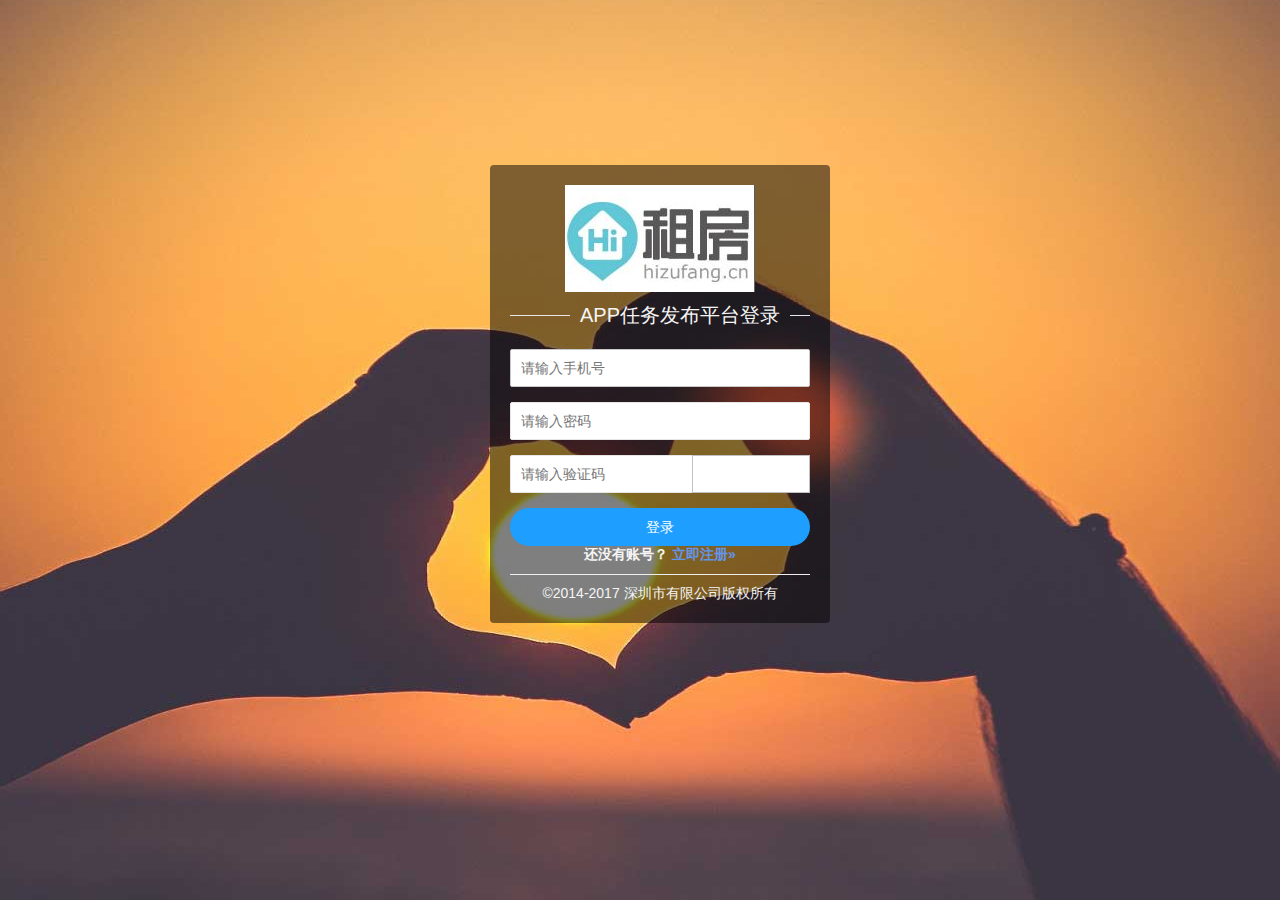
==== src/main/webapp/login.htm @ faf4d08f "first commit jsp提取头部相同部分封装到head.jsp 使用// include指令   <%@ include file="" %>" ====
<!DOCTYPE html>
<html><head>
<meta http-equiv="content-type" content="text/html; charset=UTF-8">
		<meta charset="utf-8">
		<meta name="viewport" content="width=device-width, initial-scale=1, maximum-scale=1">
		<title>登录 - APP任务发布平台</title>
		<link rel="shortcut icon" href="http://www.17sucai.com/preview/66735/2018-04-25/whycupapp/img/favicon.ico" type="image/x-icon">
		<link rel="stylesheet" href="login_files/layui.css">
		<link rel="stylesheet" href="login_files/login.css">
	<link id="layuicss-laydate" rel="stylesheet" href="login_files/laydate.css" media="all"><link id="layuicss-layer" rel="stylesheet" href="login_files/layer.css" media="all"><link id="layuicss-skincodecss" rel="stylesheet" href="login_files/code.css" media="all"></head>

	<body>
		<div class="layui-carousel video_mask" id="login_carousel" style="width: 100%; height: 100%;" lay-anim="fade" lay-indicator="none" lay-arrow="none">
			<div carousel-item="">
				<div class="carousel_div1"></div>
				<div class="carousel_div2"></div>
				<div class="carousel_div3 layui-this"></div>
			</div>
			<div class="login layui-anim layui-anim-up">
				<div class="layui-logo">
					<a href="#" target="_blank"><img src="login_files/logo.png"></a>
				</div>
				<fieldset class="layui-elem-field layui-field-title">
					<legend class="text-white">APP任务发布平台登录</legend>
				</fieldset>
				<div class="layui-form" action="" method="post">
					<div class="layui-form-item">
						<input type="text" id="account" lay-verify="required|account" maxlength="20" placeholder="请输入手机号" autocomplete="off" autofocus="autofocus" class="layui-input">
					</div>
					<div class="layui-form-item">
						<input type="password" id="password" lay-verify="required" maxlength="20" placeholder="请输入密码" autocomplete="off" class="layui-input">
					</div>
					<div class="layui-form-item form_code">
						<input type="text" id="code" lay-verify="required|code" maxlength="6" placeholder="请输入验证码" autocomplete="off" class="layui-input">
						<div class="code"><img id="refCode_login_img" width="118" height="38"></div>
					</div>

					<button class="login_btn layui-btn layui-btn-radius layui-btn-normal" lay-submit="" lay-filter="login">登录</button>
					<strong class="text-white">还没有账号？ <a href="http://localhost:8080/RentRoom/register.htm" style="color: cornflowerblue;">立即注册»</a></strong>
				</div>
				<hr class="layui-bg-gray">
				<div class="layui-footer text-white">
					<!-- 底部固定区域 -->
					©2014-2017 深圳市有限公司版权所有
				</div>
			</div>
		<div class="layui-carousel-ind"><ul><li class=""></li><li class=""></li><li class="layui-this"></li></ul></div><button class="layui-icon layui-carousel-arrow" lay-type="sub"></button><button class="layui-icon layui-carousel-arrow" lay-type="add"></button></div>

		<script type="text/javascript" src="login_files/jquery.js"></script>
		<script type="text/javascript" src="login_files/layui.js"></script>
		<script type="text/javascript" src="login_files/login.js"></script>
	

</body></html>
---- src/main/webapp/login_files/layui.css ----
/** layui-v2.2.1 MIT License By http://www.layui.com */
 .layui-inline,img{display:inline-block;vertical-align:middle}.layui-edge,.layui-header,.layui-inline,.layui-main{position:relative}.layui-btn,.layui-edge,.layui-inline,img{vertical-align:middle}blockquote,body,button,dd,div,dl,dt,form,h1,h2,h3,h4,h5,h6,input,li,ol,p,pre,td,textarea,th,ul{margin:0;padding:0;-webkit-tap-highlight-color:rgba(0,0,0,0)}a:active,a:hover{outline:0}img{border:none}li{list-style:none}table{border-collapse:collapse;border-spacing:0}h1,h2,h3{font-size:14px;font-weight:400}h4,h5,h6{font-size:100%;font-weight:400}button,input,optgroup,option,select,textarea{font-family:inherit;font-size:inherit;font-style:inherit;font-weight:inherit;outline:0}pre{white-space:pre-wrap;white-space:-moz-pre-wrap;white-space:-pre-wrap;white-space:-o-pre-wrap;word-wrap:break-word}body{line-height:24px;font:14px Helvetica Neue,Helvetica,PingFang SC,\5FAE\8F6F\96C5\9ED1,Tahoma,Arial,sans-serif}hr{height:1px;margin:10px 0;border:0;clear:both}a{color:#333;text-decoration:none}a:hover{color:#777}a cite{font-style:normal;*cursor:pointer}.layui-border-box,.layui-border-box *{box-sizing:border-box}.layui-box,.layui-box *{box-sizing:content-box}.layui-clear{clear:both;*zoom:1}.layui-clear:after{content:'\20';clear:both;*zoom:1;display:block;height:0}.layui-inline{*display:inline;*zoom:1}.layui-edge{display:inline-block;width:0;height:0;border-width:6px;border-style:dashed;border-color:transparent;overflow:hidden}.layui-edge-top{top:-4px;border-bottom-color:#999;border-bottom-style:solid}.layui-edge-right{border-left-color:#999;border-left-style:solid}.layui-edge-bottom{top:2px;border-top-color:#999;border-top-style:solid}.layui-edge-left{border-right-color:#999;border-right-style:solid}.layui-elip{text-overflow:ellipsis;overflow:hidden;white-space:nowrap}.layui-disabled,.layui-icon,.layui-unselect{-moz-user-select:none;-webkit-user-select:none;-ms-user-select:none}.layui-disabled,.layui-disabled:hover{color:#d2d2d2!important;cursor:not-allowed!important}.layui-circle{border-radius:100%}.layui-show{display:block!important}.layui-hide{display:none!important}@font-face{font-family:layui-icon;src:url(../font/iconfont.eot?v=220);src:url(../font/iconfont.eot?v=220#iefix) format('embedded-opentype'),url(../font/iconfont.svg?v=220#iconfont) format('svg'),url(../font/iconfont.woff?v=220) format('woff'),url(../font/iconfont.ttf?v=220) format('truetype')}.layui-icon{font-family:layui-icon!important;font-size:16px;font-style:normal;-webkit-font-smoothing:antialiased;-moz-osx-font-smoothing:grayscale}.layui-main{width:1140px;margin:0 auto}.layui-header{z-index:1000;height:60px}.layui-header a:hover{transition:all .5s;-webkit-transition:all .5s}.layui-side{position:fixed;top:0;bottom:0;z-index:999;width:200px;overflow-x:hidden}.layui-side-scroll{width:220px;height:100%;overflow-x:hidden}.layui-body{position:absolute;left:200px;right:0;top:0;bottom:0;z-index:998;width:auto;overflow:hidden;overflow-y:auto;box-sizing:border-box}.layui-layout-body{overflow:hidden}.layui-layout-admin .layui-header{background-color:#23262E}.layui-layout-admin .layui-side{top:60px;width:200px;overflow-x:hidden}.layui-layout-admin .layui-body{top:60px;bottom:44px}.layui-layout-admin .layui-main{width:auto;margin:0 15px}.layui-layout-admin .layui-footer{position:fixed;left:200px;right:0;bottom:0;height:44px;line-height:44px;padding:0 15px;background-color:#eee}.layui-layout-admin .layui-logo{position:absolute;left:0;top:0;width:200px;height:100%;line-height:60px;text-align:center;color:#009688;font-size:16px}.layui-layout-admin .layui-header .layui-nav{background:0 0}.layui-layout-left{position:absolute!important;left:200px;top:0}.layui-layout-right{position:absolute!important;right:0;top:0}.layui-container{position:relative;margin:0 auto;padding:0 15px;box-sizing:border-box}.layui-fluid{position:relative;margin:0 auto;padding:0 15px}.layui-row:after,.layui-row:before{content:'';display:block;clear:both}.layui-col-lg1,.layui-col-lg10,.layui-col-lg11,.layui-col-lg12,.layui-col-lg2,.layui-col-lg3,.layui-col-lg4,.layui-col-lg5,.layui-col-lg6,.layui-col-lg7,.layui-col-lg8,.layui-col-lg9,.layui-col-md1,.layui-col-md10,.layui-col-md11,.layui-col-md12,.layui-col-md2,.layui-col-md3,.layui-col-md4,.layui-col-md5,.layui-col-md6,.layui-col-md7,.layui-col-md8,.layui-col-md9,.layui-col-sm1,.layui-col-sm10,.layui-col-sm11,.layui-col-sm12,.layui-col-sm2,.layui-col-sm3,.layui-col-sm4,.layui-col-sm5,.layui-col-sm6,.layui-col-sm7,.layui-col-sm8,.layui-col-sm9,.layui-col-xs1,.layui-col-xs10,.layui-col-xs11,.layui-col-xs12,.layui-col-xs2,.layui-col-xs3,.layui-col-xs4,.layui-col-xs5,.layui-col-xs6,.layui-col-xs7,.layui-col-xs8,.layui-col-xs9{position:relative;display:block;box-sizing:border-box}.layui-col-xs1,.layui-col-xs10,.layui-col-xs11,.layui-col-xs12,.layui-col-xs2,.layui-col-xs3,.layui-col-xs4,.layui-col-xs5,.layui-col-xs6,.layui-col-xs7,.layui-col-xs8,.layui-col-xs9{float:left}.layui-col-xs1{width:8.33333333%}.layui-col-xs2{width:16.66666667%}.layui-col-xs3{width:25%}.layui-col-xs4{width:33.33333333%}.layui-col-xs5{width:41.66666667%}.layui-col-xs6{width:50%}.layui-col-xs7{width:58.33333333%}.layui-col-xs8{width:66.66666667%}.layui-col-xs9{width:75%}.layui-col-xs10{width:83.33333333%}.layui-col-xs11{width:91.66666667%}.layui-col-xs12{width:100%}.layui-col-xs-offset1{margin-left:8.33333333%}.layui-col-xs-offset2{margin-left:16.66666667%}.layui-col-xs-offset3{margin-left:25%}.layui-col-xs-offset4{margin-left:33.33333333%}.layui-col-xs-offset5{margin-left:41.66666667%}.layui-col-xs-offset6{margin-left:50%}.layui-col-xs-offset7{margin-left:58.33333333%}.layui-col-xs-offset8{margin-left:66.66666667%}.layui-col-xs-offset9{margin-left:75%}.layui-col-xs-offset10{margin-left:83.33333333%}.layui-col-xs-offset11{margin-left:91.66666667%}.layui-col-xs-offset12{margin-left:100%}@media screen and (max-width:768px){.layui-hide-xs{display:none!important}.layui-show-xs-block{display:block!important}.layui-show-xs-inline{display:inline!important}.layui-show-xs-inline-block{display:inline-block!important}}@media screen and (min-width:768px){.layui-container{width:750px}.layui-hide-sm{display:none!important}.layui-show-sm-block{display:block!important}.layui-show-sm-inline{display:inline!important}.layui-show-sm-inline-block{display:inline-block!important}.layui-col-sm1,.layui-col-sm10,.layui-col-sm11,.layui-col-sm12,.layui-col-sm2,.layui-col-sm3,.layui-col-sm4,.layui-col-sm5,.layui-col-sm6,.layui-col-sm7,.layui-col-sm8,.layui-col-sm9{float:left}.layui-col-sm1{width:8.33333333%}.layui-col-sm2{width:16.66666667%}.layui-col-sm3{width:25%}.layui-col-sm4{width:33.33333333%}.layui-col-sm5{width:41.66666667%}.layui-col-sm6{width:50%}.layui-col-sm7{width:58.33333333%}.layui-col-sm8{width:66.66666667%}.layui-col-sm9{width:75%}.layui-col-sm10{width:83.33333333%}.layui-col-sm11{width:91.66666667%}.layui-col-sm12{width:100%}.layui-col-sm-offset1{margin-left:8.33333333%}.layui-col-sm-offset2{margin-left:16.66666667%}.layui-col-sm-offset3{margin-left:25%}.layui-col-sm-offset4{margin-left:33.33333333%}.layui-col-sm-offset5{margin-left:41.66666667%}.layui-col-sm-offset6{margin-left:50%}.layui-col-sm-offset7{margin-left:58.33333333%}.layui-col-sm-offset8{margin-left:66.66666667%}.layui-col-sm-offset9{margin-left:75%}.layui-col-sm-offset10{margin-left:83.33333333%}.layui-col-sm-offset11{margin-left:91.66666667%}.layui-col-sm-offset12{margin-left:100%}}@media screen and (min-width:992px){.layui-container{width:970px}.layui-hide-md{display:none!important}.layui-show-md-block{display:block!important}.layui-show-md-inline{display:inline!important}.layui-show-md-inline-block{display:inline-block!important}.layui-col-md1,.layui-col-md10,.layui-col-md11,.layui-col-md12,.layui-col-md2,.layui-col-md3,.layui-col-md4,.layui-col-md5,.layui-col-md6,.layui-col-md7,.layui-col-md8,.layui-col-md9{float:left}.layui-col-md1{width:8.33333333%}.layui-col-md2{width:16.66666667%}.layui-col-md3{width:25%}.layui-col-md4{width:33.33333333%}.layui-col-md5{width:41.66666667%}.layui-col-md6{width:50%}.layui-col-md7{width:58.33333333%}.layui-col-md8{width:66.66666667%}.layui-col-md9{width:75%}.layui-col-md10{width:83.33333333%}.layui-col-md11{width:91.66666667%}.layui-col-md12{width:100%}.layui-col-md-offset1{margin-left:8.33333333%}.layui-col-md-offset2{margin-left:16.66666667%}.layui-col-md-offset3{margin-left:25%}.layui-col-md-offset4{margin-left:33.33333333%}.layui-col-md-offset5{margin-left:41.66666667%}.layui-col-md-offset6{margin-left:50%}.layui-col-md-offset7{margin-left:58.33333333%}.layui-col-md-offset8{margin-left:66.66666667%}.layui-col-md-offset9{margin-left:75%}.layui-col-md-offset10{margin-left:83.33333333%}.layui-col-md-offset11{margin-left:91.66666667%}.layui-col-md-offset12{margin-left:100%}}@media screen and (min-width:1200px){.layui-container{width:1170px}.layui-hide-lg{display:none!important}.layui-show-lg-block{display:block!important}.layui-show-lg-inline{display:inline!important}.layui-show-lg-inline-block{display:inline-block!important}.layui-col-lg1,.layui-col-lg10,.layui-col-lg11,.layui-col-lg12,.layui-col-lg2,.layui-col-lg3,.layui-col-lg4,.layui-col-lg5,.layui-col-lg6,.layui-col-lg7,.layui-col-lg8,.layui-col-lg9{float:left}.layui-col-lg1{width:8.33333333%}.layui-col-lg2{width:16.66666667%}.layui-col-lg3{width:25%}.layui-col-lg4{width:33.33333333%}.layui-col-lg5{width:41.66666667%}.layui-col-lg6{width:50%}.layui-col-lg7{width:58.33333333%}.layui-col-lg8{width:66.66666667%}.layui-col-lg9{width:75%}.layui-col-lg10{width:83.33333333%}.layui-col-lg11{width:91.66666667%}.layui-col-lg12{width:100%}.layui-col-lg-offset1{margin-left:8.33333333%}.layui-col-lg-offset2{margin-left:16.66666667%}.layui-col-lg-offset3{margin-left:25%}.layui-col-lg-offset4{margin-left:33.33333333%}.layui-col-lg-offset5{margin-left:41.66666667%}.layui-col-lg-offset6{margin-left:50%}.layui-col-lg-offset7{margin-left:58.33333333%}.layui-col-lg-offset8{margin-left:66.66666667%}.layui-col-lg-offset9{margin-left:75%}.layui-col-lg-offset10{margin-left:83.33333333%}.layui-col-lg-offset11{margin-left:91.66666667%}.layui-col-lg-offset12{margin-left:100%}}.layui-col-space1{margin:-.5px}.layui-col-space1>*{padding:.5px}.layui-col-space3{margin:-1.5px}.layui-col-space3>*{padding:1.5px}.layui-col-space5{margin:-2.5px}.layui-col-space5>*{padding:2.5px}.layui-col-space8{margin:-3.5px}.layui-col-space8>*{padding:3.5px}.layui-col-space10{margin:-5px}.layui-col-space10>*{padding:5px}.layui-col-space12{margin:-6px}.layui-col-space12>*{padding:6px}.layui-col-space15{margin:-7.5px}.layui-col-space15>*{padding:7.5px}.layui-col-space18{margin:-9px}.layui-col-space18>*{padding:9px}.layui-col-space20{margin:-10px}.layui-col-space20>*{padding:10px}.layui-col-space22{margin:-11px}.layui-col-space22>*{padding:11px}.layui-col-space25{margin:-12.5px}.layui-col-space25>*{padding:12.5px}.layui-col-space30{margin:-15px}.layui-col-space30>*{padding:15px}.layui-btn,.layui-input,.layui-select,.layui-textarea,.layui-upload-button{outline:0;-webkit-appearance:none;transition:all .3s;-webkit-transition:all .3s;box-sizing:border-box}.layui-elem-quote{margin-bottom:10px;padding:15px;line-height:22px;border-left:5px solid #009688;border-radius:0 2px 2px 0;background-color:#f2f2f2}.layui-quote-nm{border-style:solid;border-width:1px 1px 1px 5px;background:0 0}.layui-elem-field{margin-bottom:10px;padding:0;border-width:1px;border-style:solid}.layui-elem-field legend{margin-left:20px;padding:0 10px;font-size:20px;font-weight:300}.layui-field-title{margin:10px 0 20px;border-width:1px 0 0}.layui-field-box{padding:10px 15px}.layui-field-title .layui-field-box{padding:10px 0}.layui-progress{position:relative;height:6px;border-radius:20px;background-color:#e2e2e2}.layui-progress-bar{position:absolute;left:0;top:0;width:0;max-width:100%;height:6px;border-radius:20px;text-align:right;background-color:#5FB878;transition:all .3s;-webkit-transition:all .3s}.layui-progress-big,.layui-progress-big .layui-progress-bar{height:18px;line-height:18px}.layui-progress-text{position:relative;top:-18px;line-height:18px;font-size:12px;color:#666}.layui-progress-big .layui-progress-text{position:static;padding:0 10px;color:#fff}.layui-card-header,.layui-colla-title{position:relative;height:42px;color:#333}.layui-card{margin-bottom:15px;border-radius:2px;background-color:#fff;box-shadow:0 1px 2px 0 rgba(0,0,0,.05)}.layui-card:last-child{margin-bottom:0}.layui-card-header{line-height:42px;padding:0 15px;border-bottom:1px solid #f6f6f6;border-radius:2px 2px 0 0;font-size:14px}.layui-card-body{position:relative;padding:10px 15px;line-height:24px}.layui-card-body .layui-table{margin:5px 0}.layui-card .layui-tab{margin:0}.layui-collapse{border-width:1px;border-style:solid;border-radius:2px}.layui-colla-content,.layui-colla-item{border-top-width:1px;border-top-style:solid}.layui-colla-item:first-child{border-top:none}.layui-colla-title{line-height:42px;padding:0 15px 0 35px;background-color:#f2f2f2;cursor:pointer}.layui-colla-content{display:none;padding:10px 15px;line-height:22px;color:#666}.layui-bg-black,.layui-bg-blue,.layui-bg-cyan,.layui-bg-green,.layui-bg-orange,.layui-bg-red{color:#fff!important}.layui-colla-icon{position:absolute;left:15px;top:0;font-size:14px}.layui-bg-red{background-color:#FF5722!important}.layui-bg-orange{background-color:#FFB800!important}.layui-bg-green{background-color:#009688!important}.layui-bg-cyan{background-color:#2F4056!important}.layui-bg-blue{background-color:#1E9FFF!important}.layui-bg-black{background-color:#393D49!important}.layui-bg-gray{background-color:#eee!important;color:#666!important}.layui-badge-rim,.layui-colla-content,.layui-colla-item,.layui-collapse,.layui-elem-field,.layui-form-pane .layui-form-item[pane],.layui-form-pane .layui-form-label,.layui-input,.layui-layedit,.layui-layedit-tool,.layui-quote-nm,.layui-select,.layui-tab-bar,.layui-tab-card,.layui-tab-title,.layui-tab-title .layui-this:after,.layui-textarea{border-color:#e6e6e6}.layui-timeline-item:before,hr{background-color:#e6e6e6}.layui-text{line-height:22px;font-size:14px;color:#666}.layui-text h1,.layui-text h2,.layui-text h3{font-weight:500;color:#333}.layui-text h1{font-size:30px}.layui-text h2{font-size:24px}.layui-text h3{font-size:18px}.layui-text a:not(.layui-btn){color:#01AAED}.layui-text a:not(.layui-btn):hover{text-decoration:underline}.layui-text ul{padding:5px 0 5px 15px}.layui-text ul li{margin-top:5px;list-style-type:disc}.layui-text em,.layui-word-aux{color:#999!important;padding:0 5px!important}.layui-btn{display:inline-block;height:38px;line-height:38px;padding:0 18px;background-color:#009688;color:#fff;white-space:nowrap;text-align:center;font-size:14px;border:none;border-radius:2px;cursor:pointer;-moz-user-select:none;-webkit-user-select:none;-ms-user-select:none}.layui-btn:hover{opacity:.8;filter:alpha(opacity=80);color:#fff}.layui-btn:active{opacity:1;filter:alpha(opacity=100)}.layui-btn+.layui-btn{margin-left:10px}.layui-btn-radius{border-radius:100px}.layui-btn .layui-icon{margin-right:3px;font-size:18px;vertical-align:bottom;vertical-align:middle\9}.layui-btn-primary{border:1px solid #C9C9C9;background-color:#fff;color:#555}.layui-btn-primary:hover{border-color:#009688;color:#333}.layui-btn-normal{background-color:#1E9FFF}.layui-btn-warm{background-color:#FFB800}.layui-btn-danger{background-color:#FF5722}.layui-btn-disabled,.layui-btn-disabled:active,.layui-btn-disabled:hover{border:1px solid #e6e6e6;background-color:#FBFBFB;color:#C9C9C9;cursor:not-allowed;opacity:1}.layui-btn-lg{height:44px;line-height:44px;padding:0 25px;font-size:16px}.layui-btn-sm{height:30px;line-height:30px;padding:0 10px;font-size:12px}.layui-btn-sm i{font-size:16px!important}.layui-btn-xs{height:22px;line-height:22px;padding:0 5px;font-size:12px}.layui-btn-xs i{font-size:14px!important}.layui-btn-group{display:inline-block;vertical-align:middle;font-size:0}.layui-btn-group .layui-btn{margin-left:0!important;margin-right:0!important;border-left:1px solid rgba(255,255,255,.5);border-radius:0}.layui-btn-group .layui-btn-primary{border-left:none}.layui-btn-group .layui-btn-primary:hover{border-color:#C9C9C9;color:#009688}.layui-btn-group .layui-btn:first-child{border-left:none;border-radius:2px 0 0 2px}.layui-btn-group .layui-btn-primary:first-child{border-left:1px solid #c9c9c9}.layui-btn-group .layui-btn:last-child{border-radius:0 2px 2px 0}.layui-btn-group .layui-btn+.layui-btn{margin-left:0}.layui-btn-group+.layui-btn-group{margin-left:10px}.layui-input,.layui-select,.layui-textarea{height:38px;line-height:1.3;line-height:38px\9;border-width:1px;border-style:solid;background-color:#fff;border-radius:2px}.layui-input::-webkit-input-placeholder,.layui-select::-webkit-input-placeholder,.layui-textarea::-webkit-input-placeholder{line-height:1.3}.layui-form-label,.layui-form-mid,.layui-textarea{line-height:20px;position:relative}.layui-input,.layui-textarea{display:block;width:100%;padding-left:10px}.layui-input:hover,.layui-textarea:hover{border-color:#D2D2D2!important}.layui-input:focus,.layui-textarea:focus{border-color:#C9C9C9!important}.layui-textarea{min-height:100px;height:auto;padding:6px 10px;resize:vertical}.layui-select{padding:0 10px}.layui-form input[type=checkbox],.layui-form input[type=radio],.layui-form select{display:none}.layui-form-item{margin-bottom:15px;clear:both;*zoom:1}.layui-form-item:after{content:'\20';clear:both;*zoom:1;display:block;height:0}.layui-form-label{float:left;display:block;padding:9px 15px;width:80px;font-weight:400;text-align:right}.layui-form-item .layui-inline{margin-bottom:5px;margin-right:10px}.layui-input-block,.layui-input-inline{position:relative}.layui-input-block{margin-left:110px;min-height:36px}.layui-input-inline{display:inline-block;vertical-align:middle}.layui-form-item .layui-input-inline{float:left;width:190px;margin-right:10px}.layui-form-text .layui-input-inline{width:auto}.layui-form-mid{float:left;display:block;padding:8px 0!important;margin-right:10px}.layui-form-danger+.layui-form-select .layui-input,.layui-form-danger:focus{border-color:#FF5722!important}.layui-form-select{position:relative}.layui-form-select .layui-input{padding-right:30px;cursor:pointer}.layui-form-select .layui-edge{position:absolute;right:10px;top:50%;margin-top:-3px;cursor:pointer;border-width:6px;border-top-color:#c2c2c2;border-top-style:solid;transition:all .3s;-webkit-transition:all .3s}.layui-form-select dl{display:none;position:absolute;left:0;top:42px;padding:5px 0;z-index:999;min-width:100%;border:1px solid #d2d2d2;max-height:300px;overflow-y:auto;background-color:#fff;border-radius:2px;box-shadow:0 2px 4px rgba(0,0,0,.12);box-sizing:border-box}.layui-form-select dl dd,.layui-form-select dl dt{padding:0 10px;line-height:36px;white-space:nowrap;overflow:hidden;text-overflow:ellipsis}.layui-form-select dl dt{font-size:12px;color:#999}.layui-form-select dl dd{cursor:pointer}.layui-form-select dl dd:hover{background-color:#f2f2f2}.layui-form-select .layui-select-group dd{padding-left:20px}.layui-form-select dl dd.layui-select-tips{padding-left:10px!important;color:#999}.layui-form-select dl dd.layui-this{background-color:#5FB878;color:#fff}.layui-form-checkbox,.layui-form-select dl dd.layui-disabled{background-color:#fff}.layui-form-selected dl{display:block}.layui-form-checkbox,.layui-form-checkbox *,.layui-form-radio,.layui-form-radio *,.layui-form-switch{display:inline-block;vertical-align:middle}.layui-form-selected .layui-edge{margin-top:-9px;-webkit-transform:rotate(180deg);transform:rotate(180deg);margin-top:-3px\9}:root .layui-form-selected .layui-edge{margin-top:-9px\0/IE9}.layui-form-selectup dl{top:auto;bottom:42px}.layui-select-none{margin:5px 0;text-align:center;color:#999}.layui-select-disabled .layui-disabled{border-color:#eee!important}.layui-select-disabled .layui-edge{border-top-color:#d2d2d2}.layui-form-checkbox{position:relative;height:30px;line-height:28px;margin-right:10px;padding-right:30px;border:1px solid #d2d2d2;cursor:pointer;font-size:0;border-radius:2px;-webkit-transition:.1s linear;transition:.1s linear;box-sizing:border-box}.layui-form-checkbox:hover{border:1px solid #c2c2c2}.layui-form-checkbox span{padding:0 10px;height:100%;font-size:14px;background-color:#d2d2d2;color:#fff;overflow:hidden;white-space:nowrap;text-overflow:ellipsis}.layui-form-checkbox:hover span{background-color:#c2c2c2}.layui-form-checkbox i{position:absolute;right:0;width:30px;color:#fff;font-size:20px;text-align:center}.layui-form-checkbox:hover i{color:#c2c2c2}.layui-form-checked,.layui-form-checked:hover{border-color:#5FB878}.layui-form-checked span,.layui-form-checked:hover span{background-color:#5FB878}.layui-form-checked i,.layui-form-checked:hover i{color:#5FB878}.layui-form-item .layui-form-checkbox{margin-top:4px}.layui-form-checkbox[lay-skin=primary]{height:auto!important;line-height:normal!important;border:none!important;margin-right:0;padding-right:0;background:0 0}.layui-form-checkbox[lay-skin=primary] span{float:right;padding-right:15px;line-height:18px;background:0 0;color:white}.layui-form-checkbox[lay-skin=primary] i{position:relative;top:0;width:16px;height:16px;line-height:16px;border:1px solid #d2d2d2;font-size:12px;border-radius:2px;background-color:#fff;-webkit-transition:.1s linear;transition:.1s linear}.layui-form-checkbox[lay-skin=primary]:hover i{border-color:#5FB878;color:#fff}.layui-form-checked[lay-skin=primary] i{border-color:#5FB878;background-color:#5FB878;color:#fff}.layui-checkbox-disbaled[lay-skin=primary] span{background:0 0!important;color:#c2c2c2}.layui-checkbox-disbaled[lay-skin=primary]:hover i{border-color:#d2d2d2}.layui-form-item .layui-form-checkbox[lay-skin=primary]{margin-top:10px}.layui-form-switch{position:relative;height:22px;line-height:22px;width:42px;padding:0 5px;margin-top:8px;border:1px solid #d2d2d2;border-radius:20px;cursor:pointer;background-color:#fff;-webkit-transition:.1s linear;transition:.1s linear}.layui-form-switch i{position:absolute;left:5px;top:3px;width:16px;height:16px;border-radius:20px;background-color:#d2d2d2;-webkit-transition:.1s linear;transition:.1s linear}.layui-form-switch em{position:absolute;right:5px;top:0;width:25px;padding:0!important;text-align:center!important;color:#999!important;font-style:normal!important;font-size:12px}.layui-form-onswitch{border-color:#5FB878;background-color:#5FB878}.layui-form-onswitch i{left:32px;background-color:#fff}.layui-form-onswitch em{left:5px;right:auto;color:#fff!important}.layui-checkbox-disbaled{border-color:#e2e2e2!important}.layui-checkbox-disbaled span{background-color:#e2e2e2!important}.layui-checkbox-disbaled:hover i{color:#fff!important}.layui-form-radio{line-height:28px;margin:6px 10px 0 0;padding-right:10px;cursor:pointer;font-size:0}.layui-form-radio i{margin-right:8px;font-size:22px;color:#c2c2c2}.layui-form-radio span{font-size:14px}.layui-form-radio i:hover,.layui-form-radioed i{color:#5FB878}.layui-radio-disbaled i{color:#e2e2e2!important}.layui-form-pane .layui-form-label{width:110px;padding:8px 15px;height:38px;line-height:20px;border-width:1px;border-style:solid;border-radius:2px 0 0 2px;text-align:center;background-color:#FBFBFB;overflow:hidden;white-space:nowrap;text-overflow:ellipsis;box-sizing:border-box}.layui-form-pane .layui-input-inline{margin-left:-1px}.layui-form-pane .layui-input-block{margin-left:110px;left:-1px}.layui-form-pane .layui-input{border-radius:0 2px 2px 0}.layui-form-pane .layui-form-text .layui-form-label{float:none;width:100%;border-radius:2px;box-sizing:border-box;text-align:left}.layui-form-pane .layui-form-text .layui-input-inline{display:block;margin:0;top:-1px;clear:both}.layui-form-pane .layui-form-text .layui-input-block{margin:0;left:0;top:-1px}.layui-form-pane .layui-form-text .layui-textarea{min-height:100px;border-radius:0 0 2px 2px}.layui-form-pane .layui-form-checkbox{margin:4px 0 4px 10px}.layui-form-pane .layui-form-radio,.layui-form-pane .layui-form-switch{margin-top:6px;margin-left:10px}.layui-form-pane .layui-form-item[pane]{position:relative;border-width:1px;border-style:solid}.layui-form-pane .layui-form-item[pane] .layui-form-label{position:absolute;left:0;top:0;height:100%;border-width:0 1px 0 0}.layui-form-pane .layui-form-item[pane] .layui-input-inline{margin-left:110px}@media screen and (max-width:450px){.layui-form-item .layui-form-label{text-overflow:ellipsis;overflow:hidden;white-space:nowrap}.layui-form-item .layui-inline{display:block;margin-right:0;margin-bottom:20px;clear:both}.layui-form-item .layui-inline:after{content:'\20';clear:both;display:block;height:0}.layui-form-item .layui-input-inline{display:block;float:none;left:-3px;width:auto;margin:0 0 10px 112px}.layui-form-item .layui-input-inline+.layui-form-mid{margin-left:110px;top:-5px;padding:0}.layui-form-item .layui-form-checkbox{margin-right:5px;margin-bottom:5px}}.layui-layedit{border-width:1px;border-style:solid;border-radius:2px}.layui-layedit-tool{padding:3px 5px;border-bottom-width:1px;border-bottom-style:solid;font-size:0}.layedit-tool-fixed{position:fixed;top:0;border-top:1px solid #e2e2e2}.layui-layedit-tool .layedit-tool-mid,.layui-layedit-tool .layui-icon{display:inline-block;vertical-align:middle;text-align:center;font-size:14px}.layui-layedit-tool .layui-icon{position:relative;width:32px;height:30px;line-height:30px;margin:3px 5px;color:#777;cursor:pointer;border-radius:2px}.layui-layedit-tool .layui-icon:hover{color:#393D49}.layui-layedit-tool .layui-icon:active{color:#000}.layui-layedit-tool .layedit-tool-active{background-color:#e2e2e2;color:#000}.layui-layedit-tool .layui-disabled,.layui-layedit-tool .layui-disabled:hover{color:#d2d2d2;cursor:not-allowed}.layui-layedit-tool .layedit-tool-mid{width:1px;height:18px;margin:0 10px;background-color:#d2d2d2}.layedit-tool-html{width:50px!important;font-size:30px!important}.layedit-tool-b,.layedit-tool-code,.layedit-tool-help{font-size:16px!important}.layedit-tool-d,.layedit-tool-face,.layedit-tool-image,.layedit-tool-unlink{font-size:18px!important}.layedit-tool-image input{position:absolute;font-size:0;left:0;top:0;width:100%;height:100%;opacity:.01;filter:Alpha(opacity=1);cursor:pointer}.layui-layedit-iframe iframe{display:block;width:100%}#LAY_layedit_code{overflow:hidden}.layui-laypage{display:inline-block;*display:inline;*zoom:1;vertical-align:middle;margin:10px 0;font-size:0}.layui-laypage>a:first-child,.layui-laypage>a:first-child em{border-radius:2px 0 0 2px}.layui-laypage>a:last-child,.layui-laypage>a:last-child em{border-radius:0 2px 2px 0}.layui-laypage>:first-child{margin-left:0!important}.layui-laypage>:last-child{margin-right:0!important}.layui-laypage a,.layui-laypage button,.layui-laypage input,.layui-laypage select,.layui-laypage span{border:1px solid #e2e2e2}.layui-laypage a,.layui-laypage span{display:inline-block;*display:inline;*zoom:1;vertical-align:middle;padding:0 15px;height:28px;line-height:28px;margin:0 -1px 5px 0;background-color:#fff;color:#333;font-size:12px}.layui-laypage a:hover{color:#009688}.layui-laypage em{font-style:normal}.layui-laypage .layui-laypage-spr{color:#999;font-weight:700}.layui-laypage a{text-decoration:none}.layui-laypage .layui-laypage-curr{position:relative}.layui-laypage .layui-laypage-curr em{position:relative;color:#fff}.layui-laypage .layui-laypage-curr .layui-laypage-em{position:absolute;left:-1px;top:-1px;padding:1px;width:100%;height:100%;background-color:#009688}.layui-laypage-em{border-radius:2px}.layui-laypage-next em,.layui-laypage-prev em{font-family:Sim sun;font-size:16px}.layui-laypage .layui-laypage-count,.layui-laypage .layui-laypage-limits,.layui-laypage .layui-laypage-skip{margin-left:10px;margin-right:10px;padding:0;border:none}.layui-laypage .layui-laypage-limits{vertical-align:top}.layui-laypage select{height:22px;padding:3px;border-radius:2px;cursor:pointer}.layui-laypage .layui-laypage-skip{height:30px;line-height:30px;color:#999}.layui-laypage button,.layui-laypage input{height:30px;line-height:30px;border-radius:2px;vertical-align:top;background-color:#fff;box-sizing:border-box}.layui-laypage input{display:inline-block;width:40px;margin:0 10px;padding:0 3px;text-align:center}.layui-laypage input:focus,.layui-laypage select:focus{border-color:#009688!important}.layui-laypage button{margin-left:10px;padding:0 10px;cursor:pointer}.layui-table,.layui-table-view{margin:10px 0}.layui-flow-more{margin:10px 0;text-align:center;color:#999;font-size:14px}.layui-flow-more a{height:32px;line-height:32px}.layui-flow-more a *{display:inline-block;vertical-align:top}.layui-flow-more a cite{padding:0 20px;border-radius:3px;background-color:#eee;color:#333;font-style:normal}.layui-flow-more a cite:hover{opacity:.8}.layui-flow-more a i{font-size:30px;color:#737383}.layui-table{width:100%;background-color:#fff;color:#666}.layui-table tbody tr:hover,.layui-table thead tr,.layui-table-click,.layui-table-header,.layui-table-hover,.layui-table-mend,.layui-table-patch,.layui-table-tool{background-color:#f8f8f8}.layui-table tr{transition:all .3s;-webkit-transition:all .3s}.layui-table th{text-align:left;font-weight:400}.layui-table td,.layui-table th,.layui-table-fixed-r,.layui-table-header,.layui-table-page,.layui-table-tips-main,.layui-table-tool,.layui-table-view,.layui-table[lay-skin=row],.layui-table[lay-skin=line]{border-width:1px;border-style:solid;border-color:#eee}.layui-table td,.layui-table th{position:relative;padding:9px 15px;min-height:20px;line-height:20px;font-size:14px}.layui-table[lay-even] tr:nth-child(even){background-color:#f8f8f8}.layui-table[lay-skin=line] td,.layui-table[lay-skin=line] th{border-width:0 0 1px}.layui-table[lay-skin=row] td,.layui-table[lay-skin=row] th{border-width:0 1px 0 0}.layui-table[lay-skin=nob] td,.layui-table[lay-skin=nob] th{border:none}.layui-table img{max-width:100px}.layui-table[lay-size=lg] td,.layui-table[lay-size=lg] th{padding:15px 30px}.layui-table-view .layui-table[lay-size=lg] .layui-table-cell{height:40px;line-height:40px}.layui-table[lay-size=sm] td,.layui-table[lay-size=sm] th{font-size:12px;padding:5px 10px}.layui-table-view .layui-table[lay-size=sm] .layui-table-cell{height:20px;line-height:20px}.layui-table[lay-data]{display:none}.layui-table-box,.layui-table-view{position:relative;overflow:hidden}.layui-table-view .layui-table{position:relative;width:auto;margin:0}.layui-table-body,.layui-table-header .layui-table,.layui-table-page{margin-bottom:-1px}.layui-table-view .layui-table[lay-skin=line]{border-width:0 1px 0 0}.layui-table-view .layui-table[lay-skin=row]{border-width:0 0 1px}.layui-table-view .layui-table td,.layui-table-view .layui-table th{padding:5px 0;border-top:none;border-left:none}.layui-table-view .layui-table td{cursor:default}.layui-table-view .layui-form-checkbox[lay-skin=primary] i{width:18px;height:18px}.layui-table-header{border-width:0 0 1px;overflow:hidden}.layui-table-sort{width:20px;height:20px;margin-left:5px;cursor:pointer!important}.layui-table-sort .layui-edge{position:absolute;left:5px;border-width:5px}.layui-table-sort .layui-table-sort-asc{top:4px;border-top:none;border-bottom-style:solid;border-bottom-color:#b2b2b2}.layui-table-sort .layui-table-sort-asc:hover{border-bottom-color:#666}.layui-table-sort .layui-table-sort-desc{bottom:4px;border-bottom:none;border-top-style:solid;border-top-color:#b2b2b2}.layui-table-sort .layui-table-sort-desc:hover{border-top-color:#666}.layui-table-sort[lay-sort=asc] .layui-table-sort-asc{border-bottom-color:#000}.layui-table-sort[lay-sort=desc] .layui-table-sort-desc{border-top-color:#000}.layui-table-cell{height:28px;line-height:28px;padding:0 15px;position:relative;overflow:hidden;text-overflow:ellipsis;white-space:nowrap;box-sizing:border-box}.layui-table-cell .layui-form-checkbox[lay-skin=primary]{top:-1px;vertical-align:middle}.layui-table-cell .layui-table-link{color:#01AAED}.laytable-cell-checkbox,.laytable-cell-numbers,.laytable-cell-space{padding:0;text-align:center}.layui-table-body{position:relative;overflow:auto;margin-right:-1px}.layui-table-body .layui-none{line-height:40px;text-align:center;color:#999}.layui-table-fixed{position:absolute;left:0;top:0}.layui-table-fixed .layui-table-body{overflow:hidden}.layui-table-fixed-l{box-shadow:0 -1px 8px rgba(0,0,0,.06)}.layui-table-fixed-r{left:auto;right:-1px;border-width:0 0 0 1px;box-shadow:-1px 0 8px rgba(0,0,0,.06)}.layui-table-fixed-r .layui-table-header{position:relative;overflow:visible}.layui-table-mend{position:absolute;right:-49px;top:0;height:100%;width:50px}.layui-table-tool{position:relative;width:100%;height:50px;line-height:30px;padding:10px 15px;border-width:0 0 1px}.layui-table-page{position:relative;width:100%;padding:7px 7px 0;border-width:1px 0 0;height:41px;font-size:12px;white-space:nowrap}.layui-table-page:hover{overflow-x:auto}.layui-table-page>div{height:26px}.layui-table-page .layui-laypage{margin:0}.layui-table-page .layui-laypage a,.layui-table-page .layui-laypage span{height:26px;line-height:26px;border:none;background:0 0}.layui-table-page .layui-laypage a,.layui-table-page .layui-laypage span.layui-laypage-curr{padding:0 12px}.layui-table-page .layui-laypage span{margin-left:0;padding:0}.layui-table-page .layui-laypage .layui-laypage-prev{margin-left:-7px!important}.layui-table-page .layui-laypage .layui-laypage-curr .layui-laypage-em{left:0;top:0;padding:0}.layui-table-page .layui-laypage button,.layui-table-page .layui-laypage input{height:26px;line-height:26px}.layui-table-page .layui-laypage input{width:40px}.layui-table-page .layui-laypage button{padding:0 10px}.layui-table-view select[lay-ignore]{display:inline-block}.layui-table-page select{height:18px}.layui-table-patch .layui-table-cell{padding:0;width:30px}.layui-table-edit{position:absolute;left:0;top:0;width:100%;height:100%;padding:0 14px 1px;border-radius:0;box-shadow:1px 1px 20px rgba(0,0,0,.15)}.layui-table-edit:focus{border-color:#5FB878!important}select.layui-table-edit{padding:0 0 0 10px;border-color:#C9C9C9}.layui-table-view .layui-form-checkbox,.layui-table-view .layui-form-radio,.layui-table-view .layui-form-switch{top:0;margin:0;box-sizing:content-box}.layui-table-view .layui-form-checkbox{top:-1px;height:26px;line-height:26px}body .layui-table-tips .layui-layer-content{background:0 0;padding:0;box-shadow:0 1px 6px rgba(0,0,0,.1)}.layui-table-tips-main{margin:-44px 0 0 -1px;max-height:150px;padding:8px 15px;font-size:14px;overflow-y:scroll;background-color:#fff;color:#333}.layui-code,.layui-upload-list{margin:10px 0}.layui-table-tips-c{position:absolute;right:-3px;top:-12px;width:18px;height:18px;padding:3px;text-align:center;font-weight:700;border-radius:100%;font-size:14px;cursor:pointer;background-color:#666}.layui-table-tips-c:hover{background-color:#999}.layui-upload-file{display:none!important;opacity:.01;filter:Alpha(opacity=1)}.layui-upload-drag,.layui-upload-form,.layui-upload-wrap{display:inline-block}.layui-upload-choose{padding:0 10px;color:#999}.layui-upload-drag{position:relative;padding:30px;border:1px dashed #e2e2e2;background-color:#fff;text-align:center;cursor:pointer;color:#999}.layui-upload-drag .layui-icon{font-size:50px;color:#009688}.layui-upload-drag[lay-over]{border-color:#009688}.layui-upload-iframe{position:absolute;width:0;height:0;border:0;visibility:hidden}.layui-upload-wrap{position:relative;vertical-align:middle}.layui-upload-wrap .layui-upload-file{display:block!important;position:absolute;left:0;top:0;z-index:10;font-size:100px;width:100%;height:100%;opacity:.01;filter:Alpha(opacity=1);cursor:pointer}.layui-code{position:relative;padding:15px;line-height:20px;border:1px solid #ddd;border-left-width:6px;background-color:#F2F2F2;color:#333;font-family:Courier New;font-size:12px}.layui-tree{line-height:26px}.layui-tree li{text-overflow:ellipsis;overflow:hidden;white-space:nowrap}.layui-tree li .layui-tree-spread,.layui-tree li a{display:inline-block;vertical-align:top;height:26px;*display:inline;*zoom:1;cursor:pointer}.layui-tree li a{font-size:0}.layui-tree li a i{font-size:16px}.layui-tree li a cite{padding:0 6px;font-size:14px;font-style:normal}.layui-tree li i{padding-left:6px;color:#333;-moz-user-select:none}.layui-tree li .layui-tree-check{font-size:13px}.layui-tree li .layui-tree-check:hover{color:#009E94}.layui-tree li ul{display:none;margin-left:20px}.layui-tree li .layui-tree-enter{line-height:24px;border:1px dotted #000}.layui-tree-drag{display:none;position:absolute;left:-666px;top:-666px;background-color:#f2f2f2;padding:5px 10px;border:1px dotted #000;white-space:nowrap}.layui-tree-drag i{padding-right:5px}.layui-nav{position:relative;padding:0 20px;background-color:#393D49;color:#fff;border-radius:2px;font-size:0;box-sizing:border-box}.layui-nav *{font-size:14px}.layui-nav .layui-nav-item{position:relative;display:inline-block;*display:inline;*zoom:1;vertical-align:middle;line-height:60px}.layui-nav .layui-nav-item a{display:block;padding:0 20px;color:#fff;color:rgba(255,255,255,.7);transition:all .3s;-webkit-transition:all .3s}.layui-nav .layui-this:after,.layui-nav-bar,.layui-nav-tree .layui-nav-itemed:after{position:absolute;left:0;top:0;width:0;height:5px;background-color:#5FB878;transition:all .2s;-webkit-transition:all .2s}.layui-nav-bar{z-index:1000}.layui-nav .layui-nav-item a:hover,.layui-nav .layui-this a{color:#fff}.layui-nav .layui-this:after{content:'';top:auto;bottom:0;width:100%}.layui-nav-img{width:30px;height:30px;margin-right:10px;border-radius:50%}.layui-nav .layui-nav-more{content:'';width:0;height:0;border-style:solid dashed dashed;border-color:#fff transparent transparent;overflow:hidden;cursor:pointer;transition:all .2s;-webkit-transition:all .2s;position:absolute;top:50%;right:3px;margin-top:-3px;border-width:6px;border-top-color:rgba(255,255,255,.7)}.layui-nav .layui-nav-mored,.layui-nav-itemed .layui-nav-more{margin-top:-9px;border-style:dashed dashed solid;border-color:transparent transparent #fff}.layui-nav-child{display:none;position:absolute;left:0;top:65px;min-width:100%;line-height:36px;padding:5px 0;box-shadow:0 2px 4px rgba(0,0,0,.12);border:1px solid #d2d2d2;background-color:#fff;z-index:100;border-radius:2px;white-space:nowrap}.layui-nav .layui-nav-child a{color:#333}.layui-nav .layui-nav-child a:hover{background-color:#f2f2f2;color:#000}.layui-nav-child dd{position:relative}.layui-nav .layui-nav-child dd.layui-this a,.layui-nav-child dd.layui-this{background-color:#5FB878;color:#fff}.layui-nav-child dd.layui-this:after{display:none}.layui-nav-tree{width:200px;padding:0}.layui-nav-tree .layui-nav-item{display:block;width:100%;line-height:45px}.layui-nav-tree .layui-nav-item a{height:45px;line-height:45px;text-overflow:ellipsis;overflow:hidden;white-space:nowrap}.layui-nav-tree .layui-nav-item a:hover{background-color:#4E5465}.layui-nav-tree .layui-nav-bar{width:5px;height:0;background-color:#009688}.layui-nav-tree .layui-nav-child dd.layui-this,.layui-nav-tree .layui-nav-child dd.layui-this a,.layui-nav-tree .layui-this,.layui-nav-tree .layui-this>a,.layui-nav-tree .layui-this>a:hover{background-color:#009688;color:#fff}.layui-nav-tree .layui-this:after{display:none}.layui-nav-itemed>a,.layui-nav-tree .layui-nav-title a,.layui-nav-tree .layui-nav-title a:hover{color:#fff!important}.layui-nav-tree .layui-nav-child{position:relative;z-index:0;top:0;border:none;box-shadow:none}.layui-nav-tree .layui-nav-child a{height:40px;line-height:40px;color:#fff;color:rgba(255,255,255,.7)}.layui-nav-tree .layui-nav-child,.layui-nav-tree .layui-nav-child a:hover{background:0 0;color:#fff}.layui-nav-tree .layui-nav-more{top:20px;right:10px;margin:0}.layui-nav-itemed .layui-nav-more{top:14px}.layui-nav-itemed .layui-nav-child{display:block;padding:0;background-color:rgba(0,0,0,.3)!important}.layui-nav-side{position:fixed;top:0;bottom:0;left:0;overflow-x:hidden;z-index:999}.layui-bg-blue .layui-nav-bar,.layui-bg-blue .layui-nav-itemed:after,.layui-bg-blue .layui-this:after{background-color:#93D1FF}.layui-bg-blue .layui-nav-child dd.layui-this{background-color:#1E9FFF}.layui-bg-blue .layui-nav-itemed>a,.layui-nav-tree.layui-bg-blue .layui-nav-title a,.layui-nav-tree.layui-bg-blue .layui-nav-title a:hover{background-color:#007DDB!important}.layui-breadcrumb{visibility:hidden;font-size:0}.layui-breadcrumb>*{font-size:14px}.layui-breadcrumb a{color:#999!important}.layui-breadcrumb a:hover{color:#5FB878!important}.layui-breadcrumb a cite{color:#666;font-style:normal}.layui-breadcrumb span[lay-separator]{margin:0 10px;color:#999}.layui-tab{margin:10px 0;text-align:left!important}.layui-tab[overflow]>.layui-tab-title{overflow:hidden}.layui-tab-title{position:relative;left:0;height:40px;white-space:nowrap;font-size:0;border-bottom-width:1px;border-bottom-style:solid;transition:all .2s;-webkit-transition:all .2s}.layui-tab-title li{display:inline-block;*display:inline;*zoom:1;vertical-align:middle;font-size:14px;transition:all .2s;-webkit-transition:all .2s;position:relative;line-height:40px;min-width:65px;padding:0 15px;text-align:center;cursor:pointer}.layui-tab-title li a{display:block}.layui-tab-title .layui-this{color:#000}.layui-tab-title .layui-this:after{position:absolute;left:0;top:0;content:'';width:100%;height:41px;border-width:1px;border-style:solid;border-bottom-color:#fff;border-radius:2px 2px 0 0;box-sizing:border-box;pointer-events:none}.layui-tab-bar{position:absolute;right:0;top:0;z-index:10;width:30px;height:39px;line-height:39px;border-width:1px;border-style:solid;border-radius:2px;text-align:center;background-color:#fff;cursor:pointer}.layui-tab-bar .layui-icon{position:relative;display:inline-block;top:3px;transition:all .3s;-webkit-transition:all .3s}.layui-tab-item{display:none}.layui-tab-more{padding-right:30px;height:auto!important;white-space:normal!important}.layui-tab-more li.layui-this:after{border-bottom-color:#e2e2e2;border-radius:2px}.layui-tab-more .layui-tab-bar .layui-icon{top:-2px;top:3px\9;-webkit-transform:rotate(180deg);transform:rotate(180deg)}:root .layui-tab-more .layui-tab-bar .layui-icon{top:-2px\0/IE9}.layui-tab-content{padding:10px}.layui-tab-title li .layui-tab-close{position:relative;display:inline-block;width:18px;height:18px;line-height:20px;margin-left:8px;top:1px;text-align:center;font-size:14px;color:#c2c2c2;transition:all .2s;-webkit-transition:all .2s}.layui-tab-title li .layui-tab-close:hover{border-radius:2px;background-color:#FF5722;color:#fff}.layui-tab-brief>.layui-tab-title .layui-this{color:#009688}.layui-tab-brief>.layui-tab-more li.layui-this:after,.layui-tab-brief>.layui-tab-title .layui-this:after{border:none;border-radius:0;border-bottom:2px solid #5FB878}.layui-tab-brief[overflow]>.layui-tab-title .layui-this:after{top:-1px}.layui-tab-card{border-width:1px;border-style:solid;border-radius:2px;box-shadow:0 2px 5px 0 rgba(0,0,0,.1)}.layui-tab-card>.layui-tab-title{background-color:#f2f2f2}.layui-tab-card>.layui-tab-title li{margin-right:-1px;margin-left:-1px}.layui-tab-card>.layui-tab-title .layui-this{background-color:#fff}.layui-tab-card>.layui-tab-title .layui-this:after{border-top:none;border-width:1px;border-bottom-color:#fff}.layui-tab-card>.layui-tab-title .layui-tab-bar{height:40px;line-height:40px;border-radius:0;border-top:none;border-right:none}.layui-tab-card>.layui-tab-more .layui-this{background:0 0;color:#5FB878}.layui-tab-card>.layui-tab-more .layui-this:after{border:none}.layui-timeline{padding-left:5px}.layui-timeline-item{position:relative;padding-bottom:20px}.layui-timeline-axis{position:absolute;left:-5px;top:0;z-index:10;width:20px;height:20px;line-height:20px;background-color:#fff;color:#5FB878;border-radius:50%;text-align:center;cursor:pointer}.layui-timeline-axis:hover{color:#FF5722}.layui-timeline-item:before{content:'';position:absolute;left:5px;top:0;z-index:0;width:1px;height:100%}.layui-timeline-item:last-child:before{display:none}.layui-timeline-item:first-child:before{display:block}.layui-timeline-content{padding-left:25px}.layui-timeline-title{position:relative;margin-bottom:10px}.layui-badge,.layui-badge-dot,.layui-badge-rim{position:relative;display:inline-block;padding:0 6px;font-size:12px;text-align:center;background-color:#FF5722;color:#fff;border-radius:2px}.layui-badge{height:18px;line-height:18px}.layui-badge-dot{width:8px;height:8px;padding:0;border-radius:50%}.layui-badge-rim{height:18px;line-height:18px;border-width:1px;border-style:solid;background-color:#fff;color:#666}.layui-btn .layui-badge,.layui-btn .layui-badge-dot{margin-left:5px}.layui-nav .layui-badge,.layui-nav .layui-badge-dot{position:absolute;top:50%;margin:-8px 6px 0}.layui-tab-title .layui-badge,.layui-tab-title .layui-badge-dot{left:5px;top:-2px}.layui-carousel{position:relative;left:0;top:0;background-color:#f8f8f8}.layui-carousel>[carousel-item]{position:relative;width:100%;height:100%;overflow:hidden}.layui-carousel>[carousel-item]:before{position:absolute;content:'\e63d';left:50%;top:50%;width:100px;line-height:20px;margin:-10px 0 0 -50px;text-align:center;color:#c2c2c2;font-family:layui-icon!important;font-size:30px;font-style:normal;-webkit-font-smoothing:antialiased;-moz-osx-font-smoothing:grayscale}.layui-carousel>[carousel-item]>*{display:none;position:absolute;left:0;top:0;width:100%;height:100%;background-color:#f8f8f8;transition-duration:.3s;-webkit-transition-duration:.3s}.layui-carousel-updown>*{-webkit-transition:.3s ease-in-out up;transition:.3s ease-in-out up}.layui-carousel-arrow{display:none\9;opacity:0;position:absolute;left:10px;top:50%;margin-top:-18px;width:36px;height:36px;line-height:36px;text-align:center;font-size:20px;border:0;border-radius:50%;background-color:rgba(0,0,0,.2);color:#fff;-webkit-transition-duration:.3s;transition-duration:.3s;cursor:pointer}.layui-carousel-arrow[lay-type=add]{left:auto!important;right:10px}.layui-carousel:hover .layui-carousel-arrow[lay-type=add],.layui-carousel[lay-arrow=always] .layui-carousel-arrow[lay-type=add]{right:20px}.layui-carousel[lay-arrow=always] .layui-carousel-arrow{opacity:1;left:20px}.layui-carousel[lay-arrow=none] .layui-carousel-arrow{display:none}.layui-carousel-arrow:hover,.layui-carousel-ind ul:hover{background-color:rgba(0,0,0,.35)}.layui-carousel:hover .layui-carousel-arrow{display:block\9;opacity:1;left:20px}.layui-carousel-ind{position:relative;top:-35px;width:100%;line-height:0!important;text-align:center;font-size:0}.layui-carousel[lay-indicator=outside]{margin-bottom:30px}.layui-carousel[lay-indicator=outside] .layui-carousel-ind{top:10px}.layui-carousel[lay-indicator=outside] .layui-carousel-ind ul{background-color:rgba(0,0,0,.5)}.layui-carousel[lay-indicator=none] .layui-carousel-ind{display:none}.layui-carousel-ind ul{display:inline-block;padding:5px;background-color:rgba(0,0,0,.2);border-radius:10px;-webkit-transition-duration:.3s;transition-duration:.3s}.layui-carousel-ind li{display:inline-block;width:10px;height:10px;margin:0 3px;font-size:14px;background-color:#e2e2e2;background-color:rgba(255,255,255,.5);border-radius:50%;cursor:pointer;-webkit-transition-duration:.3s;transition-duration:.3s}.layui-carousel-ind li:hover{background-color:rgba(255,255,255,.7)}.layui-carousel-ind li.layui-this{background-color:#fff}.layui-carousel>[carousel-item]>.layui-carousel-next,.layui-carousel>[carousel-item]>.layui-carousel-prev,.layui-carousel>[carousel-item]>.layui-this{display:block}.layui-carousel>[carousel-item]>.layui-this{left:0}.layui-carousel>[carousel-item]>.layui-carousel-prev{left:-100%}.layui-carousel>[carousel-item]>.layui-carousel-next{left:100%}.layui-carousel>[carousel-item]>.layui-carousel-next.layui-carousel-left,.layui-carousel>[carousel-item]>.layui-carousel-prev.layui-carousel-right{left:0}.layui-carousel>[carousel-item]>.layui-this.layui-carousel-left{left:-100%}.layui-carousel>[carousel-item]>.layui-this.layui-carousel-right{left:100%}.layui-carousel[lay-anim=updown] .layui-carousel-arrow{left:50%!important;top:20px;margin:0 0 0 -18px}.layui-carousel[lay-anim=updown]>[carousel-item]>*,.layui-carousel[lay-anim=fade]>[carousel-item]>*{left:0!important}.layui-carousel[lay-anim=updown] .layui-carousel-arrow[lay-type=add]{top:auto!important;bottom:20px}.layui-carousel[lay-anim=updown] .layui-carousel-ind{position:absolute;top:50%;right:20px;width:auto;height:auto}.layui-carousel[lay-anim=updown] .layui-carousel-ind ul{padding:3px 5px}.layui-carousel[lay-anim=updown] .layui-carousel-ind li{display:block;margin:6px 0}.layui-carousel[lay-anim=updown]>[carousel-item]>.layui-this{top:0}.layui-carousel[lay-anim=updown]>[carousel-item]>.layui-carousel-prev{top:-100%}.layui-carousel[lay-anim=updown]>[carousel-item]>.layui-carousel-next{top:100%}.layui-carousel[lay-anim=updown]>[carousel-item]>.layui-carousel-next.layui-carousel-left,.layui-carousel[lay-anim=updown]>[carousel-item]>.layui-carousel-prev.layui-carousel-right{top:0}.layui-carousel[lay-anim=updown]>[carousel-item]>.layui-this.layui-carousel-left{top:-100%}.layui-carousel[lay-anim=updown]>[carousel-item]>.layui-this.layui-carousel-right{top:100%}.layui-carousel[lay-anim=fade]>[carousel-item]>.layui-carousel-next,.layui-carousel[lay-anim=fade]>[carousel-item]>.layui-carousel-prev{opacity:0}.layui-carousel[lay-anim=fade]>[carousel-item]>.layui-carousel-next.layui-carousel-left,.layui-carousel[lay-anim=fade]>[carousel-item]>.layui-carousel-prev.layui-carousel-right{opacity:1}.layui-carousel[lay-anim=fade]>[carousel-item]>.layui-this.layui-carousel-left,.layui-carousel[lay-anim=fade]>[carousel-item]>.layui-this.layui-carousel-right{opacity:0}.layui-fixbar{position:fixed;right:15px;bottom:15px;z-index:9999}.layui-fixbar li{width:50px;height:50px;line-height:50px;margin-bottom:1px;text-align:center;cursor:pointer;font-size:30px;background-color:#9F9F9F;color:#fff;border-radius:2px;opacity:.95}.layui-fixbar li:hover{opacity:.85}.layui-fixbar li:active{opacity:1}.layui-fixbar .layui-fixbar-top{display:none;font-size:40px}body .layui-util-face{border:none;background:0 0}body .layui-util-face .layui-layer-content{padding:0;background-color:#fff;color:#666;box-shadow:none}.layui-util-face .layui-layer-TipsG{display:none}.layui-util-face ul{position:relative;width:372px;padding:10px;border:1px solid #D9D9D9;background-color:#fff;box-shadow:0 0 20px rgba(0,0,0,.2)}.layui-util-face ul li{cursor:pointer;float:left;border:1px solid #e8e8e8;height:22px;width:26px;overflow:hidden;margin:-1px 0 0 -1px;padding:4px 2px;text-align:center}.layui-util-face ul li:hover{position:relative;z-index:2;border:1px solid #eb7350;background:#fff9ec}.layui-anim{-webkit-animation-duration:.3s;animation-duration:.3s;-webkit-animation-fill-mode:both;animation-fill-mode:both}.layui-anim.layui-icon{display:inline-block}.layui-anim-loop{-webkit-animation-iteration-count:infinite;animation-iteration-count:infinite}@-webkit-keyframes layui-rotate{from{-webkit-transform:rotate(0)}to{-webkit-transform:rotate(360deg)}}@keyframes layui-rotate{from{transform:rotate(0)}to{transform:rotate(360deg)}}.layui-anim-rotate{-webkit-animation-name:layui-rotate;animation-name:layui-rotate;-webkit-animation-duration:1s;animation-duration:1s;-webkit-animation-timing-function:linear;animation-timing-function:linear}@-webkit-keyframes layui-up{from{-webkit-transform:translate3d(0,100%,0);opacity:.3}to{-webkit-transform:translate3d(0,0,0);opacity:1}}@keyframes layui-up{from{transform:translate3d(0,100%,0);opacity:.3}to{transform:translate3d(0,0,0);opacity:1}}.layui-anim-up{-webkit-animation-name:layui-up;animation-name:layui-up}@-webkit-keyframes layui-upbit{from{-webkit-transform:translate3d(0,30px,0);opacity:.3}to{-webkit-transform:translate3d(0,0,0);opacity:1}}@keyframes layui-upbit{from{transform:translate3d(0,30px,0);opacity:.3}to{transform:translate3d(0,0,0);opacity:1}}.layui-anim-upbit{-webkit-animation-name:layui-upbit;animation-name:layui-upbit}@-webkit-keyframes layui-scale{0%{opacity:.3;-webkit-transform:scale(.5)}100%{opacity:1;-webkit-transform:scale(1)}}@keyframes layui-scale{0%{opacity:.3;-ms-transform:scale(.5);transform:scale(.5)}100%{opacity:1;-ms-transform:scale(1);transform:scale(1)}}.layui-anim-scale{-webkit-animation-name:layui-scale;animation-name:layui-scale}@-webkit-keyframes layui-scale-spring{0%{opacity:.5;-webkit-transform:scale(.5)}80%{opacity:.8;-webkit-transform:scale(1.1)}100%{opacity:1;-webkit-transform:scale(1)}}@keyframes layui-scale-spring{0%{opacity:.5;transform:scale(.5)}80%{opacity:.8;transform:scale(1.1)}100%{opacity:1;transform:scale(1)}}.layui-anim-scaleSpring{-webkit-animation-name:layui-scale-spring;animation-name:layui-scale-spring}@-webkit-keyframes layui-fadein{0%{opacity:0}100%{opacity:1}}@keyframes layui-fadein{0%{opacity:0}100%{opacity:1}}.layui-anim-fadein{-webkit-animation-name:layui-fadein;animation-name:layui-fadein}@-webkit-keyframes layui-fadeout{0%{opacity:1}100%{opacity:0}}@keyframes layui-fadeout{0%{opacity:1}100%{opacity:0}}.layui-anim-fadeout{-webkit-animation-name:layui-fadeout;animation-name:layui-fadeout}
---- src/main/webapp/login_files/login.css ----
.carousel_div1{background:url(../img/login-bg1.jpg) fixed center center}.carousel_div2{background:url(../img/login-bg2.jpg) fixed center center}.carousel_div3{background:url(../img/login-bg3.jpg) fixed center center}.layer_notice{background:#5fb878 none repeat scroll 0 0;float:left;height:75px;overflow:hidden;padding:10px;width:330px}.layer_notice ul li{color:#fff}.video-player{background-color:transparent;min-width:100%;min-height:100%;display:block;position:absolute;z-index:1;top:0}.video_mask{width:100%;height:100%;position:absolute;left:0;top:0;z-index:90;background-color:rgba(0,0,0,0.3)}.login{width:300px;padding:20px;background-color:rgba(0,0,0,0.5);border-radius:4px;position:absolute;left:50%;top:35%;margin:-150px 0 0 -150px;z-index:99;text-align:center}.form_code{position:relative}.form_code .code{position:absolute;right:0;top:0;cursor:pointer}.login_btn{width:100%}.text-white{color:whitesmoke}
---- src/main/webapp/login_files/laydate.css ----
/** layui-v2.2.1 MIT License By http://www.layui.com */
 .laydate-set-ym,.layui-laydate,.layui-laydate *,.layui-laydate-list{box-sizing:border-box}html #layuicss-laydate{display:none;position:absolute;width:1989px}.layui-laydate *{margin:0;padding:0}.layui-laydate{position:absolute;z-index:66666666;margin:5px 0;border-radius:2px;font-size:14px;-webkit-animation-duration:.3s;animation-duration:.3s;-webkit-animation-fill-mode:both;animation-fill-mode:both;-webkit-animation-name:laydate-upbit;animation-name:laydate-upbit}.layui-laydate-main{width:272px}.layui-laydate-content td,.layui-laydate-header *,.layui-laydate-list li{transition-duration:.3s;-webkit-transition-duration:.3s}@-webkit-keyframes laydate-upbit{from{-webkit-transform:translate3d(0,20px,0);opacity:.3}to{-webkit-transform:translate3d(0,0,0);opacity:1}}@keyframes laydate-upbit{from{transform:translate3d(0,20px,0);opacity:.3}to{transform:translate3d(0,0,0);opacity:1}}.layui-laydate-static{position:relative;z-index:0;display:inline-block;margin:0;-webkit-animation:none;animation:none}.laydate-ym-show .laydate-next-m,.laydate-ym-show .laydate-prev-m{display:none!important}.laydate-ym-show .laydate-next-y,.laydate-ym-show .laydate-prev-y{display:inline-block!important}.laydate-time-show .laydate-set-ym span[lay-type=month],.laydate-time-show .laydate-set-ym span[lay-type=year],.laydate-time-show .layui-laydate-header .layui-icon,.laydate-ym-show .laydate-set-ym span[lay-type=month]{display:none!important}.layui-laydate-header{position:relative;line-height:30px;padding:10px 70px 5px}.laydate-set-ym span,.layui-laydate-header i{padding:0 5px;cursor:pointer}.layui-laydate-header *{display:inline-block;vertical-align:bottom}.layui-laydate-header i{position:absolute;top:10px;color:#999;font-size:18px}.layui-laydate-header i.laydate-prev-y{left:15px}.layui-laydate-header i.laydate-prev-m{left:45px}.layui-laydate-header i.laydate-next-y{right:15px}.layui-laydate-header i.laydate-next-m{right:45px}.laydate-set-ym{width:100%;text-align:center;text-overflow:ellipsis;overflow:hidden;white-space:nowrap}.laydate-time-text{cursor:default!important}.layui-laydate-content{position:relative;padding:10px;-moz-user-select:none;-webkit-user-select:none;-ms-user-select:none}.layui-laydate-content table{border-collapse:collapse;border-spacing:0}.layui-laydate-content td,.layui-laydate-content th{width:36px;height:30px;padding:5px;text-align:center}.layui-laydate-content td{position:relative;cursor:pointer}.laydate-day-mark{position:absolute;left:0;top:0;width:100%;height:100%;line-height:30px;font-size:12px;overflow:hidden}.laydate-day-mark::after{position:absolute;content:'';right:2px;top:2px;width:5px;height:5px;border-radius:50%}.layui-laydate-footer{position:relative;height:46px;line-height:26px;padding:10px 20px}.layui-laydate-footer span{margin-right:15px;display:inline-block;cursor:pointer;font-size:12px}.layui-laydate-footer span:hover{color:#5FB878}.laydate-footer-btns{position:absolute;right:10px;top:10px}.laydate-footer-btns span{height:26px;line-height:26px;margin:0 0 0 -1px;padding:0 10px;border:1px solid #C9C9C9;background-color:#fff;white-space:nowrap;vertical-align:top;border-radius:2px}.layui-laydate-list>li,.layui-laydate-range .layui-laydate-main{display:inline-block;vertical-align:middle}.layui-laydate-list{position:absolute;left:0;top:0;width:100%;height:100%;padding:10px;background-color:#fff}.layui-laydate-list>li{position:relative;width:33.3%;height:36px;line-height:36px;margin:3px 0;text-align:center;cursor:pointer}.laydate-month-list>li{width:25%;margin:17px 0}.laydate-time-list>li{height:100%;margin:0;line-height:normal;cursor:default}.laydate-time-list p{position:relative;top:-4px;line-height:29px}.laydate-time-list ol{height:181px;overflow:hidden}.laydate-time-list>li:hover ol{overflow-y:auto}.laydate-time-list ol li{width:130%;padding-left:33px;line-height:30px;text-align:left;cursor:pointer}.layui-laydate-hint{position:absolute;top:115px;left:50%;width:250px;margin-left:-125px;line-height:20px;padding:15px;text-align:center;font-size:12px}.layui-laydate-range{width:546px}.layui-laydate-range .laydate-main-list-0 .laydate-next-m,.layui-laydate-range .laydate-main-list-0 .laydate-next-y,.layui-laydate-range .laydate-main-list-1 .laydate-prev-m,.layui-laydate-range .laydate-main-list-1 .laydate-prev-y{display:none}.layui-laydate-range .laydate-main-list-1 .layui-laydate-content{border-left:1px solid #e2e2e2}.layui-laydate,.layui-laydate-hint{border:1px solid #d2d2d2;box-shadow:0 2px 4px rgba(0,0,0,.12);background-color:#fff;color:#666}.layui-laydate-header{border-bottom:1px solid #e2e2e2}.layui-laydate-header i:hover,.layui-laydate-header span:hover{color:#5FB878}.layui-laydate-content{border-top:none 0;border-bottom:none 0}.layui-laydate-content th{font-weight:400;color:#333}.layui-laydate-content td{color:#666}.layui-laydate-content td.laydate-selected{background-color:#00F7DE}.laydate-selected:hover{background-color:#00F7DE!important}.layui-laydate-content td:hover,.layui-laydate-list li:hover{background-color:#eaeaea;color:#333}.laydate-time-list li ol{margin:0;padding:0;border:1px solid #e2e2e2;border-left-width:0}.laydate-time-list li:first-child ol{border-left-width:1px}.laydate-time-list>li:hover{background:0 0}.layui-laydate-content .laydate-day-next,.layui-laydate-content .laydate-day-prev{color:#d2d2d2}.laydate-selected.laydate-day-next,.laydate-selected.laydate-day-prev{background-color:#f8f8f8!important}.layui-laydate-footer{border-top:1px solid #e2e2e2}.layui-laydate-hint{color:#FF5722}.laydate-day-mark::after{background-color:#5FB878}.layui-laydate-content td.layui-this .laydate-day-mark::after{display:none}.layui-laydate-footer span[lay-type=date]{color:#5FB878}.layui-laydate .layui-this{background-color:#009688!important;color:#fff!important}.layui-laydate .laydate-disabled,.layui-laydate .laydate-disabled:hover{background:0 0!important;color:#d2d2d2!important;cursor:not-allowed!important;-moz-user-select:none;-webkit-user-select:none;-ms-user-select:none}.laydate-theme-molv{border:none}.laydate-theme-molv.layui-laydate-range{width:548px}.laydate-theme-molv .layui-laydate-main{width:274px}.laydate-theme-molv .layui-laydate-header{border:none;background-color:#009688}.laydate-theme-molv .layui-laydate-header i,.laydate-theme-molv .layui-laydate-header span{color:#f6f6f6}.laydate-theme-molv .layui-laydate-header i:hover,.laydate-theme-molv .layui-laydate-header span:hover{color:#fff}.laydate-theme-molv .layui-laydate-content{border:1px solid #e2e2e2;border-top:none;border-bottom:none}.laydate-theme-molv .laydate-main-list-1 .layui-laydate-content{border-left:none}.laydate-theme-grid .laydate-month-list>li,.laydate-theme-grid .laydate-year-list>li,.laydate-theme-grid .layui-laydate-content td,.laydate-theme-grid .layui-laydate-content thead,.laydate-theme-molv .layui-laydate-footer{border:1px solid #e2e2e2}.laydate-theme-grid .laydate-selected,.laydate-theme-grid .laydate-selected:hover{background-color:#f2f2f2!important;color:#009688!important}.laydate-theme-grid .laydate-selected.laydate-day-next,.laydate-theme-grid .laydate-selected.laydate-day-prev{color:#d2d2d2!important}.laydate-theme-grid .laydate-month-list,.laydate-theme-grid .laydate-year-list{margin:1px 0 0 1px}.laydate-theme-grid .laydate-month-list>li,.laydate-theme-grid .laydate-year-list>li{margin:0 -1px -1px 0}.laydate-theme-grid .laydate-year-list>li{height:43px;line-height:43px}.laydate-theme-grid .laydate-month-list>li{height:71px;line-height:71px}
---- src/main/webapp/login_files/layer.css ----
/** layui-v2.2.1 MIT License By http://www.layui.com */
 .layui-layer-imgbar,.layui-layer-imgtit a,.layui-layer-tab .layui-layer-title span,.layui-layer-title{text-overflow:ellipsis;white-space:nowrap}html #layuicss-layer{display:none;position:absolute;width:1989px}.layui-layer,.layui-layer-shade{position:fixed;_position:absolute;pointer-events:auto}.layui-layer-shade{top:0;left:0;width:100%;height:100%;_height:expression(document.body.offsetHeight+"px")}.layui-layer{-webkit-overflow-scrolling:touch;top:150px;left:0;margin:0;padding:0;background-color:#fff;-webkit-background-clip:content;border-radius:2px;box-shadow:1px 1px 50px rgba(0,0,0,.3)}.layui-layer-close{position:absolute}.layui-layer-content{position:relative}.layui-layer-border{border:1px solid #B2B2B2;border:1px solid rgba(0,0,0,.1);box-shadow:1px 1px 5px rgba(0,0,0,.2)}.layui-layer-load{background:url(loading-1.gif) center center no-repeat #eee}.layui-layer-ico{background:url(icon.png) no-repeat}.layui-layer-btn a,.layui-layer-dialog .layui-layer-ico,.layui-layer-setwin a{display:inline-block;*display:inline;*zoom:1;vertical-align:top}.layui-layer-move{display:none;position:fixed;*position:absolute;left:0;top:0;width:100%;height:100%;cursor:move;opacity:0;filter:alpha(opacity=0);background-color:#fff;z-index:2147483647}.layui-layer-resize{position:absolute;width:15px;height:15px;right:0;bottom:0;cursor:se-resize}.layer-anim{-webkit-animation-fill-mode:both;animation-fill-mode:both;-webkit-animation-duration:.3s;animation-duration:.3s}@-webkit-keyframes layer-bounceIn{0%{opacity:0;-webkit-transform:scale(.5);transform:scale(.5)}100%{opacity:1;-webkit-transform:scale(1);transform:scale(1)}}@keyframes layer-bounceIn{0%{opacity:0;-webkit-transform:scale(.5);-ms-transform:scale(.5);transform:scale(.5)}100%{opacity:1;-webkit-transform:scale(1);-ms-transform:scale(1);transform:scale(1)}}.layer-anim-00{-webkit-animation-name:layer-bounceIn;animation-name:layer-bounceIn}@-webkit-keyframes layer-zoomInDown{0%{opacity:0;-webkit-transform:scale(.1) translateY(-2000px);transform:scale(.1) translateY(-2000px);-webkit-animation-timing-function:ease-in-out;animation-timing-function:ease-in-out}60%{opacity:1;-webkit-transform:scale(.475) translateY(60px);transform:scale(.475) translateY(60px);-webkit-animation-timing-function:ease-out;animation-timing-function:ease-out}}@keyframes layer-zoomInDown{0%{opacity:0;-webkit-transform:scale(.1) translateY(-2000px);-ms-transform:scale(.1) translateY(-2000px);transform:scale(.1) translateY(-2000px);-webkit-animation-timing-function:ease-in-out;animation-timing-function:ease-in-out}60%{opacity:1;-webkit-transform:scale(.475) translateY(60px);-ms-transform:scale(.475) translateY(60px);transform:scale(.475) translateY(60px);-webkit-animation-timing-function:ease-out;animation-timing-function:ease-out}}.layer-anim-01{-webkit-animation-name:layer-zoomInDown;animation-name:layer-zoomInDown}@-webkit-keyframes layer-fadeInUpBig{0%{opacity:0;-webkit-transform:translateY(2000px);transform:translateY(2000px)}100%{opacity:1;-webkit-transform:translateY(0);transform:translateY(0)}}@keyframes layer-fadeInUpBig{0%{opacity:0;-webkit-transform:translateY(2000px);-ms-transform:translateY(2000px);transform:translateY(2000px)}100%{opacity:1;-webkit-transform:translateY(0);-ms-transform:translateY(0);transform:translateY(0)}}.layer-anim-02{-webkit-animation-name:layer-fadeInUpBig;animation-name:layer-fadeInUpBig}@-webkit-keyframes layer-zoomInLeft{0%{opacity:0;-webkit-transform:scale(.1) translateX(-2000px);transform:scale(.1) translateX(-2000px);-webkit-animation-timing-function:ease-in-out;animation-timing-function:ease-in-out}60%{opacity:1;-webkit-transform:scale(.475) translateX(48px);transform:scale(.475) translateX(48px);-webkit-animation-timing-function:ease-out;animation-timing-function:ease-out}}@keyframes layer-zoomInLeft{0%{opacity:0;-webkit-transform:scale(.1) translateX(-2000px);-ms-transform:scale(.1) translateX(-2000px);transform:scale(.1) translateX(-2000px);-webkit-animation-timing-function:ease-in-out;animation-timing-function:ease-in-out}60%{opacity:1;-webkit-transform:scale(.475) translateX(48px);-ms-transform:scale(.475) translateX(48px);transform:scale(.475) translateX(48px);-webkit-animation-timing-function:ease-out;animation-timing-function:ease-out}}.layer-anim-03{-webkit-animation-name:layer-zoomInLeft;animation-name:layer-zoomInLeft}@-webkit-keyframes layer-rollIn{0%{opacity:0;-webkit-transform:translateX(-100%) rotate(-120deg);transform:translateX(-100%) rotate(-120deg)}100%{opacity:1;-webkit-transform:translateX(0) rotate(0);transform:translateX(0) rotate(0)}}@keyframes layer-rollIn{0%{opacity:0;-webkit-transform:translateX(-100%) rotate(-120deg);-ms-transform:translateX(-100%) rotate(-120deg);transform:translateX(-100%) rotate(-120deg)}100%{opacity:1;-webkit-transform:translateX(0) rotate(0);-ms-transform:translateX(0) rotate(0);transform:translateX(0) rotate(0)}}.layer-anim-04{-webkit-animation-name:layer-rollIn;animation-name:layer-rollIn}@keyframes layer-fadeIn{0%{opacity:0}100%{opacity:1}}.layer-anim-05{-webkit-animation-name:layer-fadeIn;animation-name:layer-fadeIn}@-webkit-keyframes layer-shake{0%,100%{-webkit-transform:translateX(0);transform:translateX(0)}10%,30%,50%,70%,90%{-webkit-transform:translateX(-10px);transform:translateX(-10px)}20%,40%,60%,80%{-webkit-transform:translateX(10px);transform:translateX(10px)}}@keyframes layer-shake{0%,100%{-webkit-transform:translateX(0);-ms-transform:translateX(0);transform:translateX(0)}10%,30%,50%,70%,90%{-webkit-transform:translateX(-10px);-ms-transform:translateX(-10px);transform:translateX(-10px)}20%,40%,60%,80%{-webkit-transform:translateX(10px);-ms-transform:translateX(10px);transform:translateX(10px)}}.layer-anim-06{-webkit-animation-name:layer-shake;animation-name:layer-shake}@-webkit-keyframes fadeIn{0%{opacity:0}100%{opacity:1}}.layui-layer-title{padding:0 80px 0 20px;height:42px;line-height:42px;border-bottom:1px solid #eee;font-size:14px;color:#333;overflow:hidden;background-color:#F8F8F8;border-radius:2px 2px 0 0}.layui-layer-setwin{position:absolute;right:15px;*right:0;top:15px;font-size:0;line-height:initial}.layui-layer-setwin a{position:relative;width:16px;height:16px;margin-left:10px;font-size:12px;_overflow:hidden}.layui-layer-setwin .layui-layer-min cite{position:absolute;width:14px;height:2px;left:0;top:50%;margin-top:-1px;background-color:#2E2D3C;cursor:pointer;_overflow:hidden}.layui-layer-setwin .layui-layer-min:hover cite{background-color:#2D93CA}.layui-layer-setwin .layui-layer-max{background-position:-32px -40px}.layui-layer-setwin .layui-layer-max:hover{background-position:-16px -40px}.layui-layer-setwin .layui-layer-maxmin{background-position:-65px -40px}.layui-layer-setwin .layui-layer-maxmin:hover{background-position:-49px -40px}.layui-layer-setwin .layui-layer-close1{background-position:1px -40px;cursor:pointer}.layui-layer-setwin .layui-layer-close1:hover{opacity:.7}.layui-layer-setwin .layui-layer-close2{position:absolute;right:-28px;top:-28px;width:30px;height:30px;margin-left:0;background-position:-149px -31px;*right:-18px;_display:none}.layui-layer-setwin .layui-layer-close2:hover{background-position:-180px -31px}.layui-layer-btn{text-align:right;padding:0 15px 12px;pointer-events:auto;user-select:none;-webkit-user-select:none}.layui-layer-btn a{height:28px;line-height:28px;margin:5px 5px 0;padding:0 15px;border:1px solid #dedede;background-color:#fff;color:#333;border-radius:2px;font-weight:400;cursor:pointer;text-decoration:none}.layui-layer-btn a:hover{opacity:.9;text-decoration:none}.layui-layer-btn a:active{opacity:.8}.layui-layer-btn .layui-layer-btn0{border-color:#1E9FFF;background-color:#1E9FFF;color:#fff}.layui-layer-btn-l{text-align:left}.layui-layer-btn-c{text-align:center}.layui-layer-dialog{min-width:260px}.layui-layer-dialog .layui-layer-content{position:relative;padding:20px;line-height:24px;word-break:break-all;overflow:hidden;font-size:14px;overflow-x:hidden;overflow-y:auto}.layui-layer-dialog .layui-layer-content .layui-layer-ico{position:absolute;top:16px;left:15px;_left:-40px;width:30px;height:30px}.layui-layer-ico1{background-position:-30px 0}.layui-layer-ico2{background-position:-60px 0}.layui-layer-ico3{background-position:-90px 0}.layui-layer-ico4{background-position:-120px 0}.layui-layer-ico5{background-position:-150px 0}.layui-layer-ico6{background-position:-180px 0}.layui-layer-rim{border:6px solid #8D8D8D;border:6px solid rgba(0,0,0,.3);border-radius:5px;box-shadow:none}.layui-layer-msg{min-width:180px;border:1px solid #D3D4D3;box-shadow:none}.layui-layer-hui{min-width:100px;background-color:#000;filter:alpha(opacity=60);background-color:rgba(0,0,0,.6);color:#fff;border:none}.layui-layer-hui .layui-layer-content{padding:12px 25px;text-align:center}.layui-layer-dialog .layui-layer-padding{padding:20px 20px 20px 55px;text-align:left}.layui-layer-page .layui-layer-content{position:relative;overflow:auto}.layui-layer-iframe .layui-layer-btn,.layui-layer-page .layui-layer-btn{padding-top:10px}.layui-layer-nobg{background:0 0}.layui-layer-iframe iframe{display:block;width:100%}.layui-layer-loading{border-radius:100%;background:0 0;box-shadow:none;border:none}.layui-layer-loading .layui-layer-content{width:60px;height:24px;background:url(loading-0.gif) no-repeat}.layui-layer-loading .layui-layer-loading1{width:37px;height:37px;background:url(loading-1.gif) no-repeat}.layui-layer-ico16,.layui-layer-loading .layui-layer-loading2{width:32px;height:32px;background:url(loading-2.gif) no-repeat}.layui-layer-tips{background:0 0;box-shadow:none;border:none}.layui-layer-tips .layui-layer-content{position:relative;line-height:22px;min-width:12px;padding:8px 15px;font-size:12px;_float:left;border-radius:2px;box-shadow:1px 1px 3px rgba(0,0,0,.2);background-color:#000;color:#fff}.layui-layer-tips .layui-layer-close{right:-2px;top:-1px}.layui-layer-tips i.layui-layer-TipsG{position:absolute;width:0;height:0;border-width:8px;border-color:transparent;border-style:dashed;*overflow:hidden}.layui-layer-tips i.layui-layer-TipsB,.layui-layer-tips i.layui-layer-TipsT{left:5px;border-right-style:solid;border-right-color:#000}.layui-layer-tips i.layui-layer-TipsT{bottom:-8px}.layui-layer-tips i.layui-layer-TipsB{top:-8px}.layui-layer-tips i.layui-layer-TipsL,.layui-layer-tips i.layui-layer-TipsR{top:5px;border-bottom-style:solid;border-bottom-color:#000}.layui-layer-tips i.layui-layer-TipsR{left:-8px}.layui-layer-tips i.layui-layer-TipsL{right:-8px}.layui-layer-lan[type=dialog]{min-width:280px}.layui-layer-lan .layui-layer-title{background:#4476A7;color:#fff;border:none}.layui-layer-lan .layui-layer-btn{padding:5px 10px 10px;text-align:right;border-top:1px solid #E9E7E7}.layui-layer-lan .layui-layer-btn a{background:#fff;border-color:#E9E7E7;color:#333}.layui-layer-lan .layui-layer-btn .layui-layer-btn1{background:#C9C5C5}.layui-layer-molv .layui-layer-title{background:#009f95;color:#fff;border:none}.layui-layer-molv .layui-layer-btn a{background:#009f95;border-color:#009f95}.layui-layer-molv .layui-layer-btn .layui-layer-btn1{background:#92B8B1}.layui-layer-iconext{background:url(icon-ext.png) no-repeat}.layui-layer-prompt .layui-layer-input{display:block;width:230px;height:36px;margin:0 auto;line-height:30px;padding-left:10px;border:1px solid #e6e6e6;color:#333}.layui-layer-prompt textarea.layui-layer-input{width:300px;height:100px;line-height:20px;padding:6px 10px}.layui-layer-prompt .layui-layer-content{padding:20px}.layui-layer-prompt .layui-layer-btn{padding-top:0}.layui-layer-tab{box-shadow:1px 1px 50px rgba(0,0,0,.4)}.layui-layer-tab .layui-layer-title{padding-left:0;overflow:visible}.layui-layer-tab .layui-layer-title span{position:relative;float:left;min-width:80px;max-width:260px;padding:0 20px;text-align:center;overflow:hidden;cursor:pointer}.layui-layer-tab .layui-layer-title span.layui-this{height:43px;border-left:1px solid #eee;border-right:1px solid #eee;background-color:#fff;z-index:10}.layui-layer-tab .layui-layer-title span:first-child{border-left:none}.layui-layer-tabmain{line-height:24px;clear:both}.layui-layer-tabmain .layui-layer-tabli{display:none}.layui-layer-tabmain .layui-layer-tabli.layui-this{display:block}.layui-layer-photos{-webkit-animation-duration:.8s;animation-duration:.8s}.layui-layer-photos .layui-layer-content{overflow:hidden;text-align:center}.layui-layer-photos .layui-layer-phimg img{position:relative;width:100%;display:inline-block;*display:inline;*zoom:1;vertical-align:top}.layui-layer-imgbar,.layui-layer-imguide{display:none}.layui-layer-imgnext,.layui-layer-imgprev{position:absolute;top:50%;width:27px;_width:44px;height:44px;margin-top:-22px;outline:0;blr:expression(this.onFocus=this.blur())}.layui-layer-imgprev{left:10px;background-position:-5px -5px;_background-position:-70px -5px}.layui-layer-imgprev:hover{background-position:-33px -5px;_background-position:-120px -5px}.layui-layer-imgnext{right:10px;_right:8px;background-position:-5px -50px;_background-position:-70px -50px}.layui-layer-imgnext:hover{background-position:-33px -50px;_background-position:-120px -50px}.layui-layer-imgbar{position:absolute;left:0;bottom:0;width:100%;height:32px;line-height:32px;background-color:rgba(0,0,0,.8);background-color:#000\9;filter:Alpha(opacity=80);color:#fff;overflow:hidden;font-size:0}.layui-layer-imgtit *{display:inline-block;*display:inline;*zoom:1;vertical-align:top;font-size:12px}.layui-layer-imgtit a{max-width:65%;overflow:hidden;color:#fff}.layui-layer-imgtit a:hover{color:#fff;text-decoration:underline}.layui-layer-imgtit em{padding-left:10px;font-style:normal}@-webkit-keyframes layer-bounceOut{100%{opacity:0;-webkit-transform:scale(.7);transform:scale(.7)}30%{-webkit-transform:scale(1.05);transform:scale(1.05)}0%{-webkit-transform:scale(1);transform:scale(1)}}@keyframes layer-bounceOut{100%{opacity:0;-webkit-transform:scale(.7);-ms-transform:scale(.7);transform:scale(.7)}30%{-webkit-transform:scale(1.05);-ms-transform:scale(1.05);transform:scale(1.05)}0%{-webkit-transform:scale(1);-ms-transform:scale(1);transform:scale(1)}}.layer-anim-close{-webkit-animation-name:layer-bounceOut;animation-name:layer-bounceOut;-webkit-animation-fill-mode:both;animation-fill-mode:both;-webkit-animation-duration:.2s;animation-duration:.2s}@media screen and (max-width:1100px){.layui-layer-iframe{overflow-y:auto;-webkit-overflow-scrolling:touch}}
---- src/main/webapp/login_files/code.css ----
/** layui-v2.2.1 MIT License By http://www.layui.com */
 html #layuicss-skincodecss{display:none;position:absolute;width:1989px}.layui-code-h3,.layui-code-view{position:relative;font-size:12px}.layui-code-view{display:block;margin:10px 0;padding:0;border:1px solid #e2e2e2;border-left-width:6px;background-color:#F2F2F2;color:#333;font-family:Courier New}.layui-code-h3{padding:0 10px;height:32px;line-height:32px;border-bottom:1px solid #e2e2e2}.layui-code-h3 a{position:absolute;right:10px;top:0;color:#999}.layui-code-view .layui-code-ol{position:relative;overflow:auto}.layui-code-view .layui-code-ol li{position:relative;margin-left:45px;line-height:20px;padding:0 5px;border-left:1px solid #e2e2e2;list-style-type:decimal-leading-zero;*list-style-type:decimal;background-color:#fff}.layui-code-view pre{margin:0}.layui-code-notepad{border:1px solid #0C0C0C;border-left-color:#3F3F3F;background-color:#0C0C0C;color:#C2BE9E}.layui-code-notepad .layui-code-h3{border-bottom:none}.layui-code-notepad .layui-code-ol li{background-color:#3F3F3F;border-left:none}
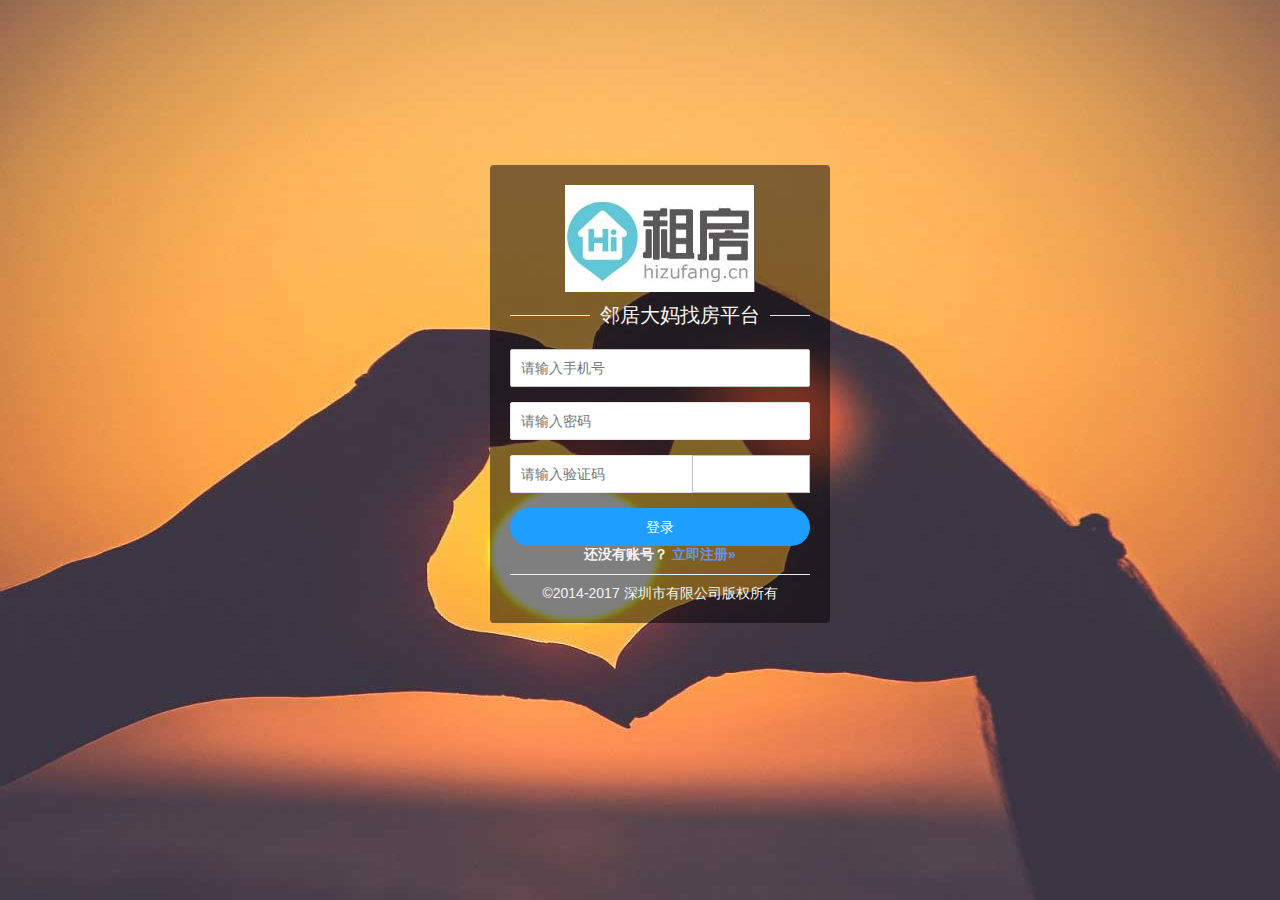
==== commit 5c1c642e: "关注房源局部刷新功能完善，前台界面尾部封装tail.jsp" ====
--- a/src/main/webapp/login.htm
+++ b/src/main/webapp/login.htm
@@ -3,7 +3,7 @@
 <meta http-equiv="content-type" content="text/html; charset=UTF-8">
 		<meta charset="utf-8">
 		<meta name="viewport" content="width=device-width, initial-scale=1, maximum-scale=1">
-		<title>登录 - APP任务发布平台</title>
+		<title>邻居大妈找房平台</title>
 		<link rel="shortcut icon" href="http://www.17sucai.com/preview/66735/2018-04-25/whycupapp/img/favicon.ico" type="image/x-icon">
 		<link rel="stylesheet" href="login_files/layui.css">
 		<link rel="stylesheet" href="login_files/login.css">
@@ -21,7 +21,7 @@
 					<a href="#" target="_blank"><img src="login_files/logo.png"></a>
 				</div>
 				<fieldset class="layui-elem-field layui-field-title">
-					<legend class="text-white">APP任务发布平台登录</legend>
+					<legend class="text-white">邻居大妈找房平台</legend>
 				</fieldset>
 				<div class="layui-form" action="" method="post">
 					<div class="layui-form-item">
